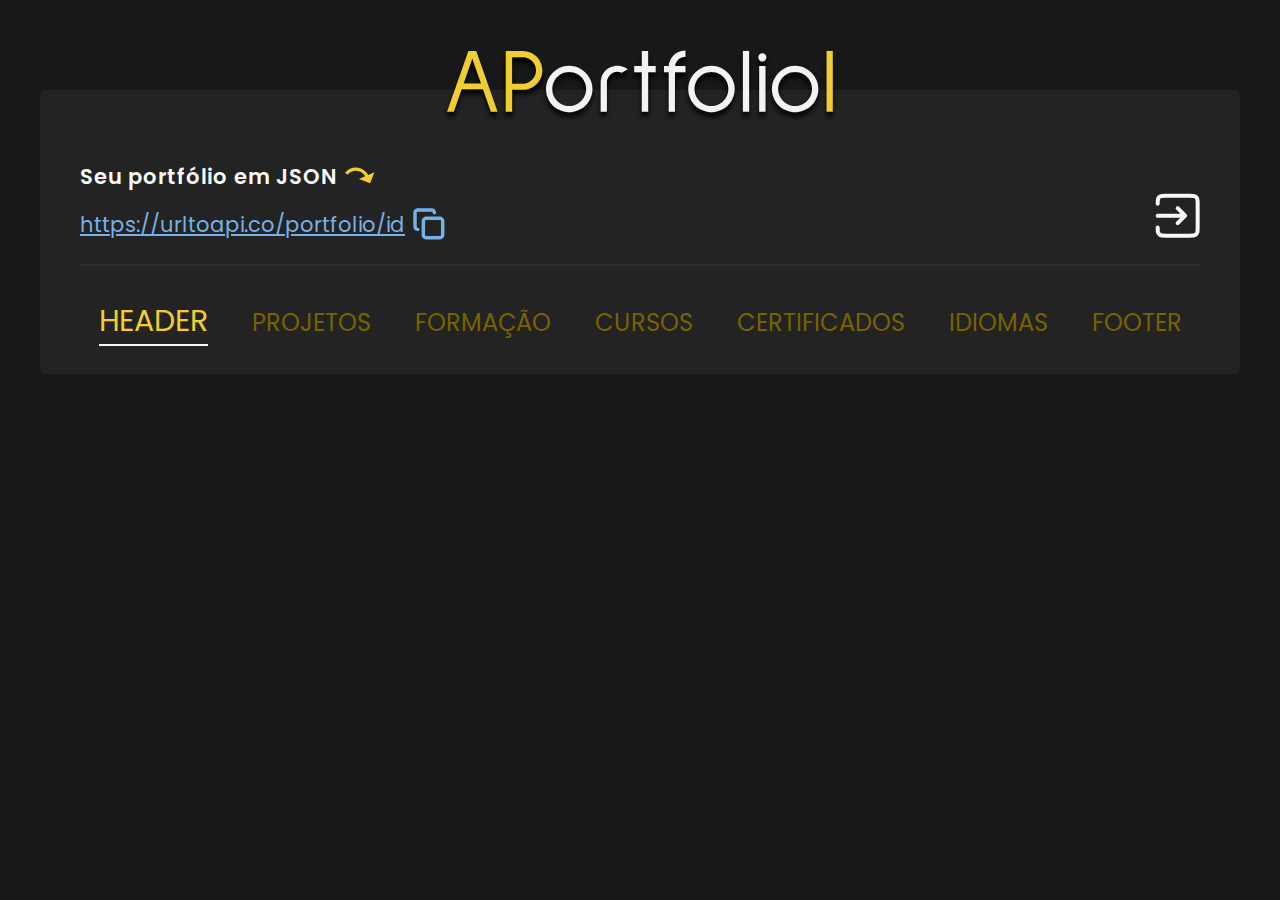
==== home.html @ bd6de792 "new password, home header" ====
<!DOCTYPE html>
<html lang="en">
  <head>
    <meta charset="UTF-8" />
    <meta name="viewport" content="width=device-width, initial-scale=1.0" />
    <link rel="stylesheet" href="style.css" />
    <title>APortfolioI - Seu portfólio</title>
  </head>
  <body id="home">
    <main class="main--container">
      <div class="container--form">
        <div class="logo--container">
          <img src="./assets/logo.svg" alt="APortfolioI" class="img--logo" />
        </div>
        <header>
          <div>
            <h3>Seu portfólio em JSON</h3>
            <div class="container--link-portfolio">
              <a href="" class="link-portfolio"
                >https://urltoapi.co/portfolio/id</a
              >
              <a href="" class="copy-link"></a>
            </div>
          </div>
          <a href="" class="signout"></a>
        </header>
        <nav>
          <ul class="navigation">
            <li><a href="./" class="nav--active">HEADER</a></li>
            <li><a href="./">PROJETOS</a></li>
            <li><a href="./">FORMAÇÃO</a></li>
            <li><a href="./">CURSOS</a></li>
            <li><a href="./">CERTIFICADOS</a></li>
            <li><a href="./">IDIOMAS</a></li>
            <li><a href="./">FOOTER</a></li>
          </ul>
        </nav>
      </div>
    </main>
  </body>
</html>
---- style.css ----
@import url("https://fonts.googleapis.com/css2?family=Poppins:wght@400;600;700&display=swap");

:root {
  --c1: #fafafa;
  --c2: #f7f7f7;
  --c3: #eeeeee;
  --c4: #e4e4e4;
  --c5: #cbcbcb;
  --c6: #b0b0b0;
  --c7: #7d7d7d;
  --c8: #646464;
  --c9: #454545;
  --c10: #2f2f2f;
  --c11: #232323;
  --c12: #181818;
  --c13: #0e0e0e;

  --p1: #f0cd31;
  --p2: #deba1a;
  --p3: #caa709;
  --p4: #ba9801;
  --p5: #967a00;
  --p6: #423600;
  --p7: #786200;

  --x1: #ef8a8a;
  --y1: #78b1e5;
  --y1-hover: #1f6eb6;

  font-size: 12px;
}

* {
  font-family: "Poppins", Arial, Helvetica, sans-serif;
}

p,
h1,
h2,
h3,
h4,
div,
form,
a,
main,
body,
ul,
li {
  margin: 0;
  padding: 0;
}

body {
  background-color: var(--c12);
  display: flex;
  max-width: 1000px;
  margin-left: auto;
  margin-right: auto;
  justify-content: space-between;
  align-items: center;
  box-sizing: border-box;
}

.btn {
  font-size: 1.5rem;
  text-decoration: none;
  color: var(--p6);
  font-weight: bold;
  padding: 18px 64px;
  background: linear-gradient(var(--p1), var(--p3));
  border-radius: 6px;
  text-align: center;
  align-self: center;
  width: max-content;
}

/* LOGIN */

.main--container {
  display: grid;
  grid-template-columns: 1fr 1fr;
  margin-top: 10vh;
}

.logo--container {
  position: relative;
  top: -40px;
}

.container--form {
  background-color: var(--c11);
  border-radius: 6px 0 0 6px;
  display: flex;
  flex-direction: column;
  padding: 0 40px 20px 40px;
  box-sizing: border-box;
  align-items: center;
}

.input {
  display: flex;
  flex-direction: column;
  gap: 8px;
  font-size: 1.75rem;
  color: var(--c3);
}

.input input {
  height: 60px;
  font-size: 1.15rem;
  background-color: var(--c5);
  border: 2px solid var(--c7);
  border-radius: 6px;
  padding-left: 16px;
  box-sizing: border-box;
}

.form--login,
.form--signup,
.form--new-password,
.form--pass-recover {
  display: flex;
  flex-direction: column;
  gap: 24px;
  box-sizing: border-box;
}

.btns--login {
  display: grid;
  grid-template-columns: 2fr 1fr;
  gap: 40px;
  margin-top: 24px;
}

.btn--login,
.btn--voltar {
  border: 4px solid var(--p1);
  border-radius: 6px;
  padding: 12px 80px;
  align-self: center;
  transition: 0.3s ease-in-out;
}

.arrow-enter,
.btn--voltar img {
  transition: 0.3s ease-in-out;
}

.btn--voltar img {
  transform: rotate(180deg);
}

a {
  color: var(--y1);
  font-size: 1.35rem;
  margin-top: 24px;
  transition: 0.3s ease-in-out;
}

.copyright,
.copyright a {
  color: var(--c7);
  font-size: 1.25rem;
  margin-top: 80px;
  align-self: flex-start;
  transition: 0.3s ease-in-out;
}

.container--bg img {
  height: 100%;
  object-fit: cover;
  width: 400px;
}

.bg--login {
  border-radius: 0 6px 6px 0;
}

.btn:hover {
  background: linear-gradient(var(--p3), var(--p5));
  transition: 0.3s ease-in-out;
  color: inherit;
}

a:hover {
  color: var(--y1-hover);
  transition: 0.3s ease-in-out;
}

.btn--login:hover .arrow-enter {
  transform: translateX(24px);
  transition: 0.3s ease-in-out;
}

.btn--voltar:hover img {
  transform: translateX(-24px) rotate(180deg);
  transition: 0.3s ease-in-out;
}

.btn--login:hover,
.btn--voltar:hover {
  border-color: var(--c1);
}

.copyright a:hover {
  color: var(--c9);
}

.input input:focus,
.input input:focus,
textarea:focus {
  outline: none;
  border-color: var(--p1);
  background: var(--c1);
  box-shadow: 0 0 1px 2px #fea;
}

/* SIGN UP */

#signup .copyright,
.copyright a {
  margin-top: 60px;
}

/* PASSWORD RECOVER */
#pass-recover .main--container {
  display: flex;
  flex-direction: column;
}

#pass-recover .container--form {
  border-radius: 6px 6px 0 0;
}

#pass-recover,
#pass-recover .main--container,
#pass-recover .container--bg img {
  width: 920px;
}

#pass-recover .container--bg img {
  height: 200px;
  border-radius: 0 0 6px 6px;
}

#pass-recover .btns--login {
  display: flex;
  justify-content: center;
}

/* HOME */

#home .main--container,
#home .container--form,
#home {
  display: initial;
  width: 1200px;
  margin: 0 auto;
}

#home .main--container {
  margin-top: 10vh;
}

#home .logo--container {
  position: relative;
  top: -40px;
}

#home .container--form {
  margin-top: 10vh;
  border-radius: 6px;
  display: flex;
  flex-direction: column;
}

#home ul {
  list-style: none;
  display: flex;
  gap: 12px;
  align-items: baseline;
}

#home li > a {
  text-decoration: none;
  font-size: 2rem;
  padding: 8px 16px;
  color: var(--p7);
  display: inline-block;
}

#home li > a::after {
  content: "";
  display: block;
  height: 2px;
  width: 0;
  background-color: var(--c2);
}

#home li > a:hover {
  color: var(--p1);
}

#home li > a:hover::after {
  width: 100%;
  transition: 0.3s;
}

#home .nav--active::after {
  width: 100%;
}

#home .nav--active {
  font-size: 2.5rem;
  color: var(--p1);
}

#home h3 {
  letter-spacing: 1px;
  color: var(--c1);
  font-weight: 600;
}

#home h3::after {
  display: inline-block;
  margin-left: 8px;
  content: "";
  height: 17px;
  width: 30px;
  background: url(./assets/arrow-down.svg);
}

#home h3,
#home .link-portfolio {
  line-height: 1px;
  font-size: 1.75rem;
  justify-self: start;
}

#home .container--link-portfolio {
  display: flex;
  align-items: center;
  gap: 8px;
}

#home .copy-link {
  content: "";
  display: inline;
  height: 32px;
  width: 32px;
  background: url(./assets/copy.svg);
  transition: 0.3s ease-in-out;
}

#home .copy-link:hover {
  background: url(./assets/copy-hover.svg);
  transition: 0.3s ease-in-out;
}

#home header {
  align-self: start;
  display: flex;
  border-bottom: 2px solid var(--c10);
  padding-bottom: 24px;
  width: 100%;
  justify-content: space-between;
  align-items: center;
}

#home .signout {
  display: inline-block;
  content: "";
  width: 45px;
  height: 45px;
  background: url(./assets/signout.svg);
}

#home .signout:hover {
  background: url(./assets/signout-grey.svg);
}
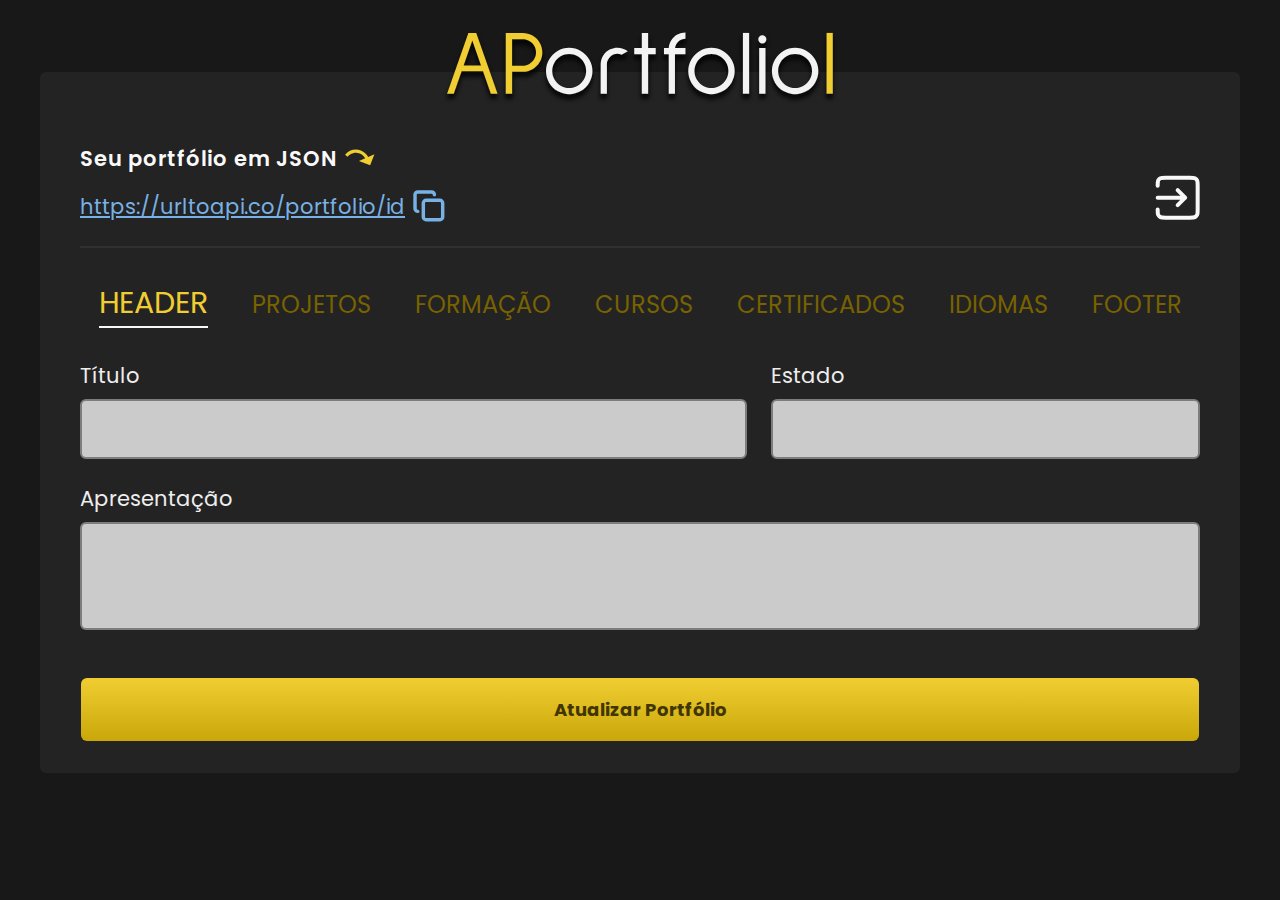
==== commit d8427619: "Header form" ====
--- a/home.html
+++ b/home.html
@@ -22,7 +22,7 @@
               <a href="" class="copy-link"></a>
             </div>
           </div>
-          <a href="" class="signout"></a>
+          <a href="./index.html" class="signout"></a>
         </header>
         <nav>
           <ul class="navigation">
@@ -35,6 +35,33 @@
             <li><a href="./">FOOTER</a></li>
           </ul>
         </nav>
+        <form action="" class="form--header form--active form--home">
+          <div class="row--input">
+            <div class="input">
+              <label for="title">Título</label>
+              <input type="text" id="title" name="title" />
+            </div>
+            <div class="input">
+              <label for="state">Estado</label>
+              <input type="text" id="state" name="state" />
+            </div>
+          </div>
+          <div class="row--textarea">
+            <div class="input">
+              <label for="summary">Apresentação</label>
+              <textarea
+                name="summary"
+                id="summary"
+                cols="30"
+                rows="10"
+                class="text-area"
+              ></textarea>
+            </div>
+          </div>
+        </form>
+        <a href="./home.html" class="btn btn--att-portfolio"
+          >Atualizar Portfólio</a
+        >
       </div>
     </main>
   </body>
--- a/style.css
+++ b/style.css
@@ -59,6 +59,7 @@
   justify-content: space-between;
   align-items: center;
   box-sizing: border-box;
+  padding: 24px;
 }
 
 .btn {
@@ -79,7 +80,7 @@
 .main--container {
   display: grid;
   grid-template-columns: 1fr 1fr;
-  margin-top: 10vh;
+  margin-top: 6vh;
 }
 
 .logo--container {
@@ -258,17 +259,13 @@
   margin: 0 auto;
 }
 
-#home .main--container {
-  margin-top: 10vh;
-}
-
 #home .logo--container {
   position: relative;
   top: -40px;
 }
 
 #home .container--form {
-  margin-top: 10vh;
+  margin-top: 6vh;
   border-radius: 6px;
   display: flex;
   flex-direction: column;
@@ -378,3 +375,53 @@
 #home .signout:hover {
   background: url(./assets/signout-grey.svg);
 }
+
+#home .form--home {
+  opacity: 0;
+  width: 100%;
+  padding: 24px;
+  display: flex;
+  flex-direction: column;
+  gap: 24px;
+}
+
+#home .form--active {
+  opacity: 1;
+}
+
+#home .row--input {
+  display: grid;
+  grid-template-columns: 3fr 1fr;
+  gap: 24px;
+}
+
+#home .input textarea.text-area {
+  font-size: 1.55rem;
+  background-color: var(--c5);
+  border: 2px solid var(--c7);
+  border-radius: 6px;
+  padding: 16px;
+  box-sizing: border-box;
+  resize: none;
+  height: 108px;
+}
+
+#home textarea.text-area:focus {
+  outline: none;
+  border-color: var(--p1);
+  background: var(--c1);
+  box-shadow: 0 0 1px 2px #fea;
+}
+
+#home .input {
+  width: 100%;
+}
+
+#home .input input {
+  font-size: 1.75rem;
+}
+
+#home .btn--att-portfolio {
+  width: 990px;
+  margin-bottom: 12px;
+}
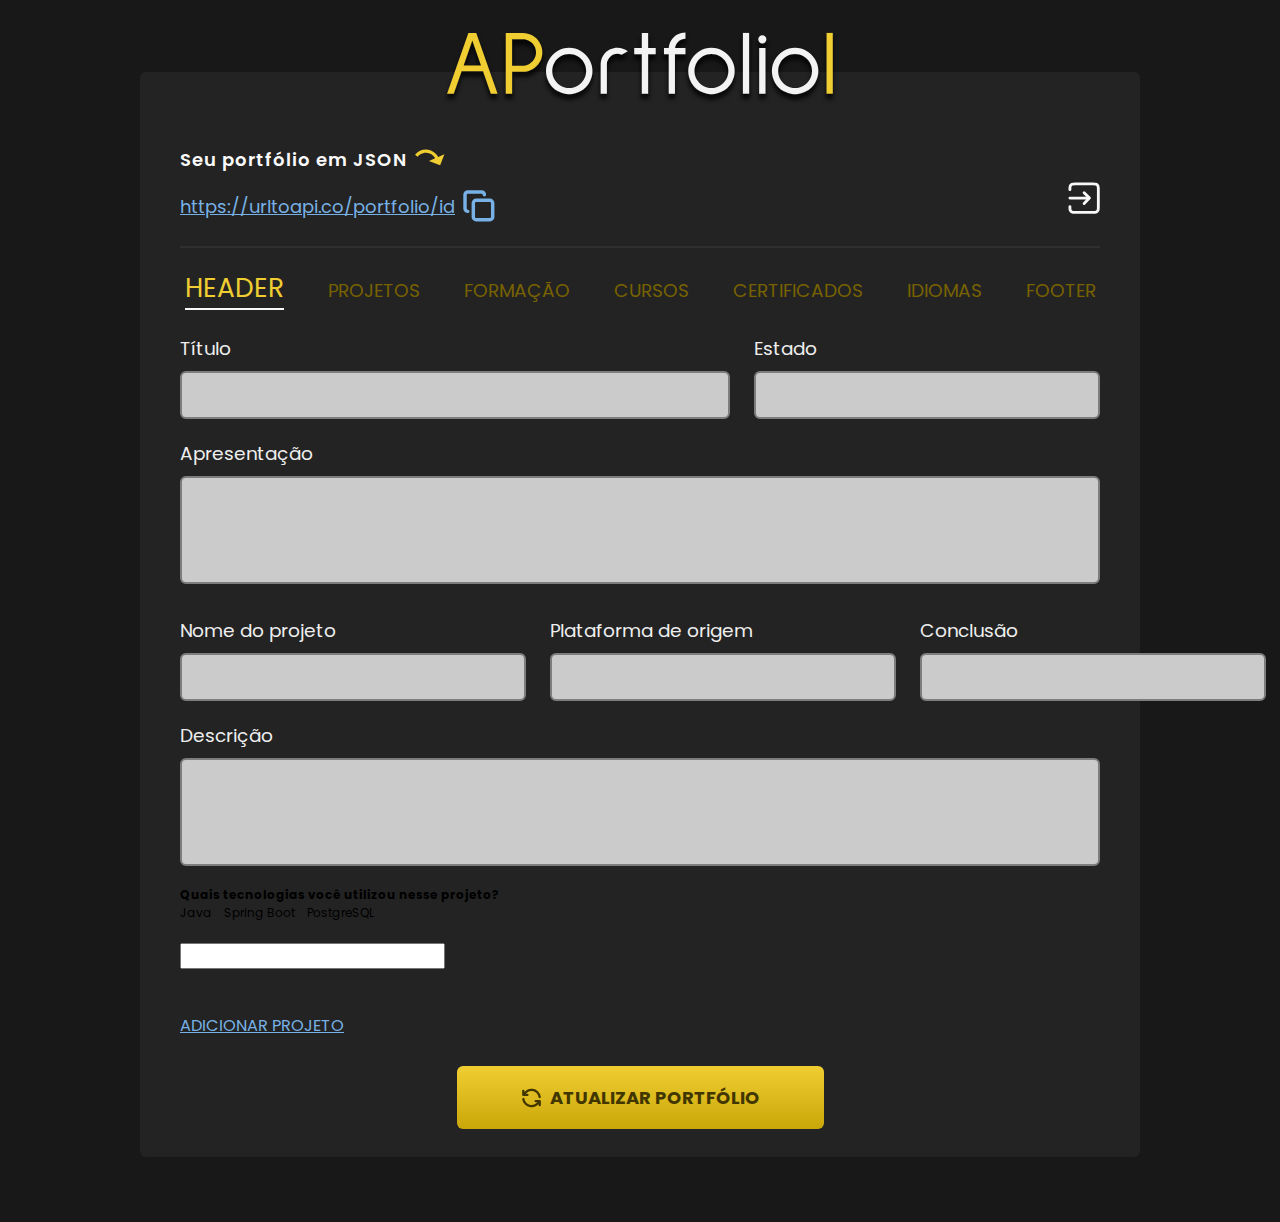
==== commit 2328ab50: "projects" ====
--- a/home.html
+++ b/home.html
@@ -36,7 +36,7 @@
           </ul>
         </nav>
         <form action="" class="form--header form--active form--home">
-          <div class="row--input">
+          <div class="row--input row--input-8-2">
             <div class="input">
               <label for="title">Título</label>
               <input type="text" id="title" name="title" />
@@ -59,6 +59,55 @@
             </div>
           </div>
         </form>
+
+        <form action="" class="form--project form--active form--home">
+          <div class="row--input row--input-5-4-1">
+            <div class="input">
+              <label for="name">Nome do projeto</label>
+              <input type="text" id="name" name="name" />
+            </div>
+            <div class="input">
+              <label for="course">Plataforma de origem</label>
+              <input type="text" id="course" name="course" />
+            </div>
+            <div class="input">
+              <label for="conclusionYear">Conclusão</label>
+              <input type="number" id="conclusionYear" name="conclusionYear" />
+            </div>
+          </div>
+          <div class="row--textarea">
+            <div class="input">
+              <label for="description">Descrição</label>
+              <textarea
+                name="description"
+                id="description"
+                cols="30"
+                rows="10"
+                class="text-area"
+              ></textarea>
+            </div>
+          </div>
+          <div class="container--technologies">
+            <h4 for="">Quais tecnologias você utilizou nesse projeto?</h4>
+            <ul class="technologies">
+              <li>Java</li>
+              <li>Spring Boot</li>
+              <li>PostgreSQL</li>
+            </ul>
+            <div class="row--technology">
+              <input
+                type="text"
+                class="input--technology"
+                id="technology"
+                name="technology"
+              />
+              <a href="./" class="btn--add-technology">
+                <img src="./assets/top-arrow.svg" alt="" />
+              </a>
+            </div>
+          </div>
+          <a href="./" class="btn--add-project">ADICIONAR PROJETO</a>
+        </form>
         <a href="./home.html" class="btn btn--att-portfolio"
           >Atualizar Portfólio</a
         >
--- a/style.css
+++ b/style.css
@@ -50,6 +50,12 @@
   padding: 0;
 }
 
+input::-webkit-outer-spin-button,
+input::-webkit-inner-spin-button {
+  -webkit-appearance: none;
+  margin: 0;
+}
+
 body {
   background-color: var(--c12);
   display: flex;
@@ -179,8 +185,8 @@
 
 .btn:hover {
   background: linear-gradient(var(--p3), var(--p5));
-  transition: 0.3s ease-in-out;
-  color: inherit;
+  transition: 0.3s;
+  color: var(--c13);
 }
 
 a:hover {
@@ -217,7 +223,6 @@
 }
 
 /* SIGN UP */
-
 #signup .copyright,
 .copyright a {
   margin-top: 60px;
@@ -255,7 +260,7 @@
 #home .container--form,
 #home {
   display: initial;
-  width: 1200px;
+  width: 1000px;
   margin: 0 auto;
 }
 
@@ -280,10 +285,11 @@
 
 #home li > a {
   text-decoration: none;
-  font-size: 2rem;
+  font-size: 1.55rem;
   padding: 8px 16px;
   color: var(--p7);
   display: inline-block;
+  margin-top: 12px;
 }
 
 #home li > a::after {
@@ -308,7 +314,7 @@
 }
 
 #home .nav--active {
-  font-size: 2.5rem;
+  font-size: 2.2rem;
   color: var(--p1);
 }
 
@@ -330,7 +336,7 @@
 #home h3,
 #home .link-portfolio {
   line-height: 1px;
-  font-size: 1.75rem;
+  font-size: 1.5rem;
   justify-self: start;
 }
 
@@ -367,8 +373,8 @@
 #home .signout {
   display: inline-block;
   content: "";
-  width: 45px;
-  height: 45px;
+  width: 32px;
+  height: 32px;
   background: url(./assets/signout.svg);
 }
 
@@ -377,26 +383,40 @@
 }
 
 #home .form--home {
-  opacity: 0;
+  display: none;
   width: 100%;
-  padding: 24px;
-  display: flex;
+  padding: 16px;
   flex-direction: column;
-  gap: 24px;
+  gap: 20px;
 }
 
 #home .form--active {
-  opacity: 1;
+  display: flex;
 }
 
 #home .row--input {
   display: grid;
-  grid-template-columns: 3fr 1fr;
   gap: 24px;
 }
 
+#home .row--input-8-2 {
+  grid-template-columns: 4fr 1fr;
+}
+
+#home .row--input-6-4 {
+  grid-template-columns: 3fr 2fr;
+}
+
+#home .row--input-5-5 {
+  grid-template-columns: 1fr 1fr;
+}
+
+#home .row--input-5-4-1 {
+  grid-template-columns: 5fr 4fr 1fr;
+}
+
 #home .input textarea.text-area {
-  font-size: 1.55rem;
+  font-size: 1.35rem;
   background-color: var(--c5);
   border: 2px solid var(--c7);
   border-radius: 6px;
@@ -415,13 +435,131 @@
 
 #home .input {
   width: 100%;
+  font-size: 1.55rem;
 }
 
 #home .input input {
-  font-size: 1.75rem;
+  font-size: 1.4rem;
+  height: 48px;
 }
 
 #home .btn--att-portfolio {
-  width: 990px;
-  margin-bottom: 12px;
-}
+  width: max-content;
+  margin: 12px 0 8px 0;
+  display: flex;
+  text-transform: uppercase;
+  align-items: center;
+  gap: 8px;
+}
+
+#home .btn--att-portfolio::before {
+  content: "";
+  height: 20px;
+  width: 21px;
+  background: url(./assets/refresh.svg);
+}
+
+#home .btn--att-portfolio:hover:before {
+  background: url(./assets/refresh-dark.svg);
+  transition: 0.3s;
+}
+
+#home a:hover {
+  transition: 0.3s;
+}
+
+#home a {
+  transition: initial;
+}
+
+#home @media(max-width: 1000px) {
+  /* LOGIN E SIGNUP */
+  body {
+    background-color: var(--c11);
+    padding: 0;
+  }
+
+  .container--bg {
+    display: none;
+  }
+
+  .main--container {
+    grid-template-columns: 1fr;
+    margin: 80px auto;
+  }
+
+  .container--form {
+    border-radius: 6px;
+  }
+
+  .btns--login {
+    display: flex;
+    gap: 24px;
+    margin-top: 0;
+  }
+
+  .btn--login,
+  .btn--voltar {
+    padding: 12px 64px;
+  }
+
+  .btn {
+    padding: 18px 64px;
+  }
+
+  .copyright {
+    align-self: center;
+  }
+
+  /* PASS RECOVER */
+  #pass-recover,
+  #pass-recover .main--container,
+  #pass-recover .container--bg img {
+    width: initial;
+  }
+}
+
+@media (max-width: 600px) {
+  /* LOGIN E SIGNUP */
+  .logo--container img {
+    height: 48px;
+  }
+
+  .main--container {
+    max-width: initial;
+  }
+
+  #pass-recover .container--form {
+    max-width: 380px;
+  }
+
+  .container--form {
+    border-radius: 0;
+    padding: 0 20px 10px 20px;
+    width: inherit;
+  }
+
+  .input {
+    gap: 4px;
+  }
+
+  .input input {
+    height: 40px;
+  }
+
+  .form--login,
+  .form--signup,
+  .form--new-password,
+  .form--pass-recover {
+    gap: 12px;
+  }
+
+  .btn--login,
+  .btn--voltar {
+    padding: 12px 36px;
+  }
+
+  .btn {
+    padding: 18px 36px;
+  }
+}
